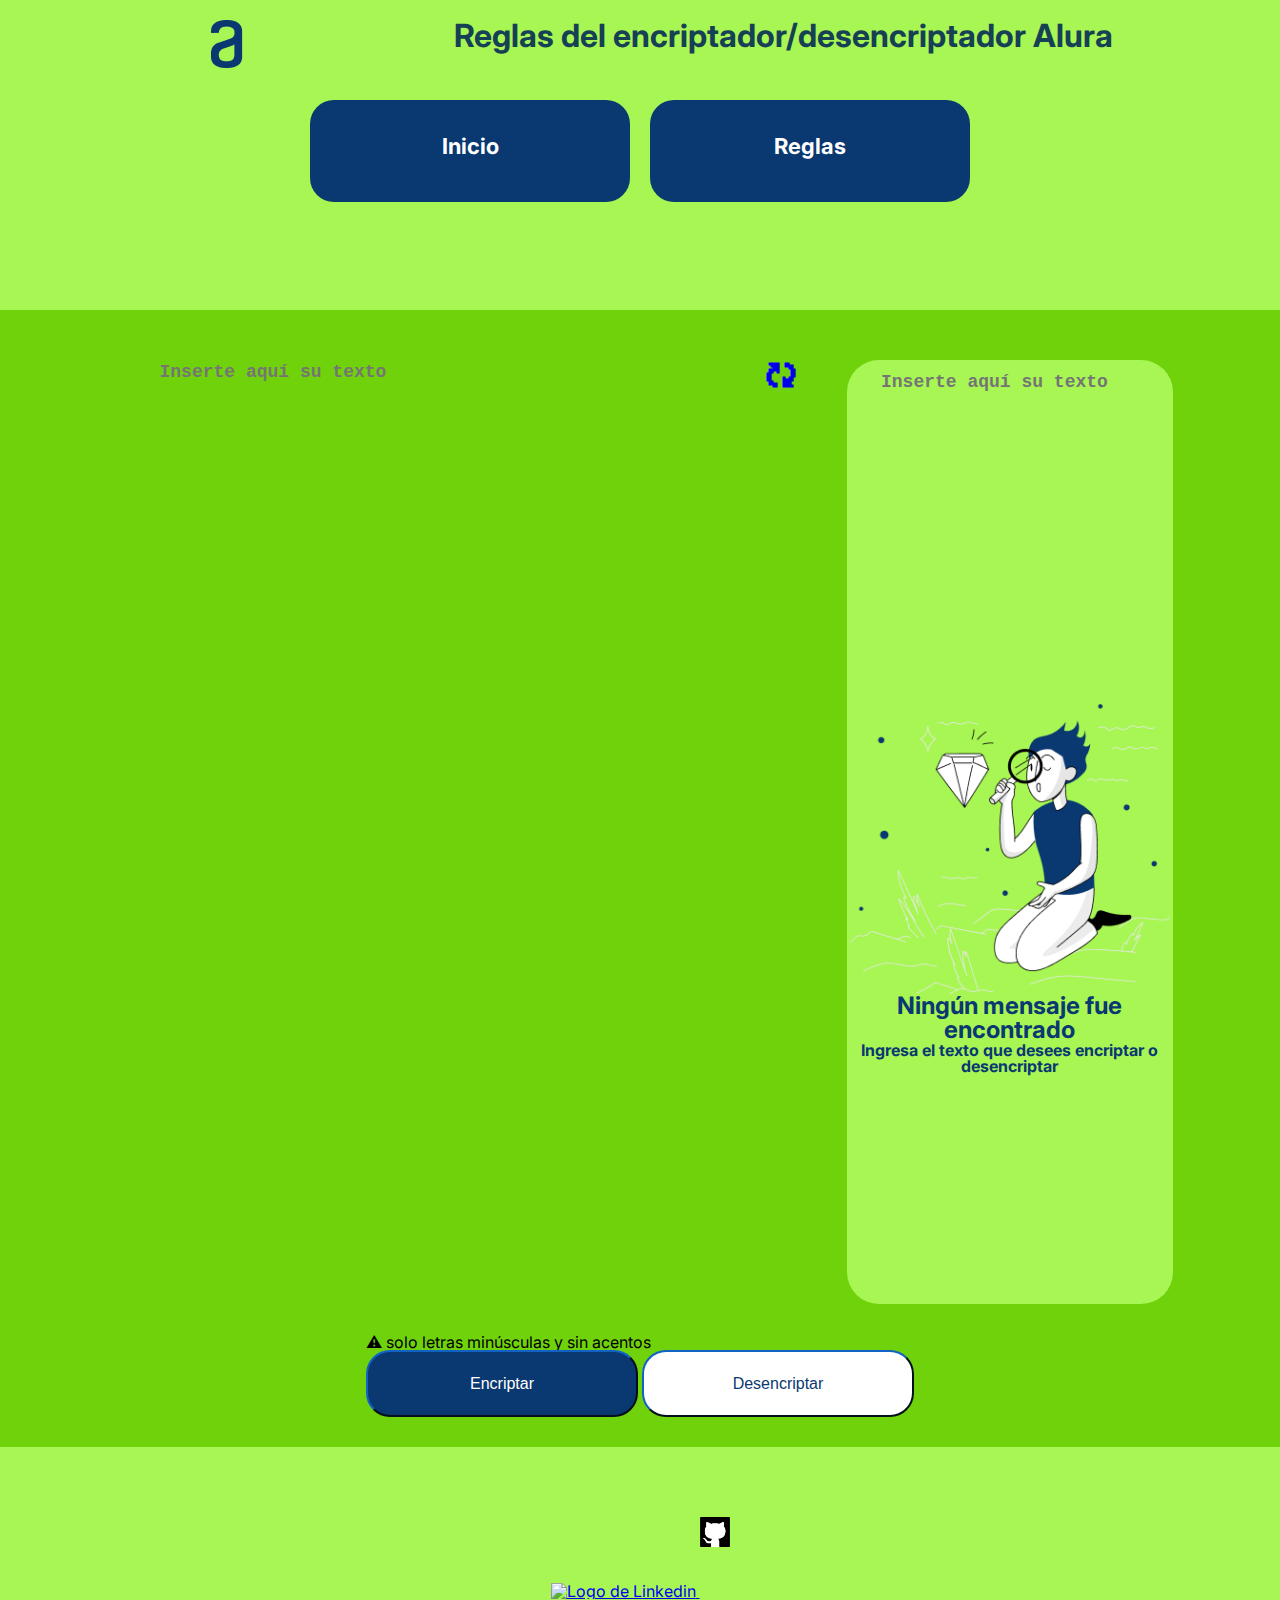
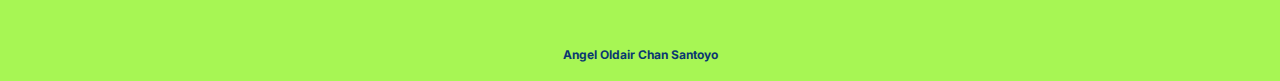
==== index.html @ d200bc90 "Agregando archivos del challenge ONE Encriptar-Desencriptar" ====
<!DOCTYPE html>
<html lang="en">
<head>
    <meta charset="UTF-8">
    <meta http-equiv="X-UA-Compatible" content="IE=edge">
    <meta name="viewport" content="width=device-width, initial-scale=1.0">
    <title>Encriptar/Desencriptar</title> 
    <script src="main.js"></script>
    <link rel="stylesheet" href="reset.css">
    <link rel="stylesheet" href="style.css">
    <link href="https://fonts.googleapis.com/css2?family=Inter:wght@200&display=swap" rel="stylesheet">
</head>
<body>
    <header>
        <div class="container-header">
            <div class="titulos">
                <h2><img src="img/Logo.png" alt="Logotipo de alura"></h2>
                <h1>Reglas del encriptador/desencriptador Alura</h1>

            </div>
            <nav class="barraNavegacion">
                <a href="index.html" class="botonNavegacion">Inicio</a>     
                <a href="reglas.html" class="botonNavegacion">Reglas</a>
    
            </nav>
        </div>
    </header>
    
    <main> 
        <form id="form">
            <textarea id="entrada" rows="" cols="" placeholder="Inserte aquí su texto"  onkeyup="javascript:this.value=this.value.toLowerCase();"></textarea> 
            <a class="recarga" href="index.html">&#128472;</a>
            <div class="rectangulo">
                <textarea id="salida" rows="50" cols="50" placeholder="Inserte aquí su texto" disabled></textarea> 
                <div id="ocultar">
                    <img class="muneco" src="img/Muñeco.png" alt="Muñeco con lupa en mano">

                    <div class="textos">
                        <p class="texto1">Ningún mensaje fue encontrado</p>
                        <p class="texto2">Ingresa el texto que desees encriptar o desencriptar </p>
                        
                    </div>
                </div>
                <div > 
                    <input id="botonCopiarOcultar" class="botonCopiar" type="button" value="Copiar" onclick="copiar()">

                </div>
            </div>

        </form>
        <div>
            <p>⚠ solo letras minúsculas y sin acentos </p>
            
            <div class="cajaBotones">
                <input class="botonDerecho" type="button" value="Encriptar" onclick="mostrarEncriptado()">
                <input class="botonIzquierdo" type="button" value="Desencriptar" onclick="mostrarDesencriptado()"> 
            </div>
        </div>
        
    </main>
    <footer>
        <div>
            <a href="https://www.linkedin.com/in/angel-chan-dwf/" target="_blank"><img class="logos" src="img/logoLinked.png" alt="Logo de Linkedin"> </a>
            <a href="https://github.com/Angel-ChS" target="_blank"><img class="logos" src="img/github.png" alt="Logo de github"> </a>
        </div>
        <div class="parrafos">
            <p>Angel Oldair Chan Santoyo</p>
        </div>
    </footer>
    
</body>
</html>
---- style.css ----
body{
    font-family: 'Inter', sans-serif;
    background: #a7f654;
}

/*------------------------------------------------header---------------------------------------------------------**/
header{
    background: #a7f654;
}
.titulos{
    background: #a7f654;
    display: flex;
    justify-content: space-evenly; 
    margin: 20px 0;
}
.titulos h1{
    color: #164054;
    font-weight: bolder;
    font-size: 2em;
    
}
.barraNavegacion{
    display: flex;
    justify-content: center;
    background: #a7f654; 
    height: 200px;
    margin: 20px 0; 
}

.botonNavegacion{ 
    background: #0A3871;
    color: white;

    font-weight: bolder;
    font-style: inter;
    font-size: 22px;
    text-decoration: none;  
    
    margin: 10px;
    padding: 35px 10px 0px 10px;
    display: flex;
    justify-content: center ;
    width: 300px; /*Ancho*/
    height: 67px; /*largo */
    border-radius: 24px;
    border-color: #0A3871;
    
}
.botonNavegacion:hover{
    box-shadow: 10px 10px 15px 5px black;
    opacity: 0.9;
}

/*------------------------------------------MAIN----------------------------------------------------------------*/
main{
    width: 100%;
    margin: 20px 0;
    padding: 20px 0;
    background: #70d20b;
    display: flex;
    flex-direction: column;
    align-items: center;
} 
.listaReglas{
    color: #0A3871;
    font-weight: bold;
    font-size: 22px;

}
form{
    display: flex;
    align-items: flex-start;
}
#entrada{
    width: 503px;
    height: 200px;
    resize: none;/*Este es para evitar que el textArea se pueda redimensionar*/
    flex-grow: 1; 
    color: #0A3871;
    font-weight: bold;
    margin: 30px 100px;
    font-size: 18px;
    border: none;  
    background: #70d20b;
    
}
.recarga{
    font-weight: bold;
    font-size: 2em;
    text-decoration: none;  
    margin: 30px 0;
}
.rectangulo{
    display: flex; 
    align-items: center;
    flex-direction: column;
    width: 326px;
    height: 944px;
    margin: 30px 50px;
    background: #a7f654;
    border: none;
    border-radius: 32px; 
    
}
#salida{
    width: 262px;
    height: 300px;
    resize: none;/*Este es para evitar que el textArea se pueda redimensionar*/
    margin: 10px 0 10px 5px;
    font-size: 18px;
    font-weight: bold;
    color: #0A3871; 
    background: #a7f654;
    border: none;
}
#ocultar{
    display: flex;
    flex-direction: column;
    align-items: center;
}
.muneco{
    width: 320px;
    margin-top: 20px;
}
.textos{
    display: flex; 
    flex-direction: column;
    align-items: center;
}
.texto1{
    display: flex;
    position: initial;
    font-size: 24px;
    font-weight: bold;
    text-align: center;
    color: #0A3871;
}
.texto2{
    display: flex;
    position: initial;
    font-size: 16px; 
    font-weight: bold;
    color: #0A3871; 
    text-align: center;
}
.botonCopiar{
    display: none;
    width: 272px; 
    height: 67px;
    font-size: 16px;
    font-style: inter; 
    color: #0A3871; 
    background: white;
    border-radius: 24px;
    border-color: #0A3871;
    margin-bottom: 10px;
}

form p{
    color: #0A3871;
    font-size: 12px;
}

.botonDerecho{
    width: 272px;
    height: 67px; 
    font-size: 16px;
    font-style: inter;
    color: white;
    background: #0A3871;  
    border-radius: 24px;
    border-color: #0A3871;
    margin-bottom: 10px;
} 
.botonDerecho:hover{
    box-shadow: 10px 10px 15px 5px black;
    opacity: 0.9;
}
.botonIzquierdo{
    width: 272px;
    height: 67px; 
    font-size: 16px;
    font-style: inter;
    color: #0A3871;
    background: white;
    border-radius: 24px;
    border-color: #0A3871;
    margin-bottom: 10px;
}
.botonIzquierdo:hover{
    box-shadow: 10px 10px 15px 5px black;
    opacity: 0.9;
}

/*-----------------------------------------------------footer-----------------------------------------------*/
footer{
    background: #a7f654; 
    display: flex;
    flex-direction: column;
    align-items: center;
}
.parrafos{
    font-size: 12px;
    font-weight: bold;
    background: #a7f654;
    color: #0A3871;
    display: flex;
    margin-bottom: 20px;
    
}
.logos{
    width: 30px;
    height: 30px;
    margin: 50px 0;

}
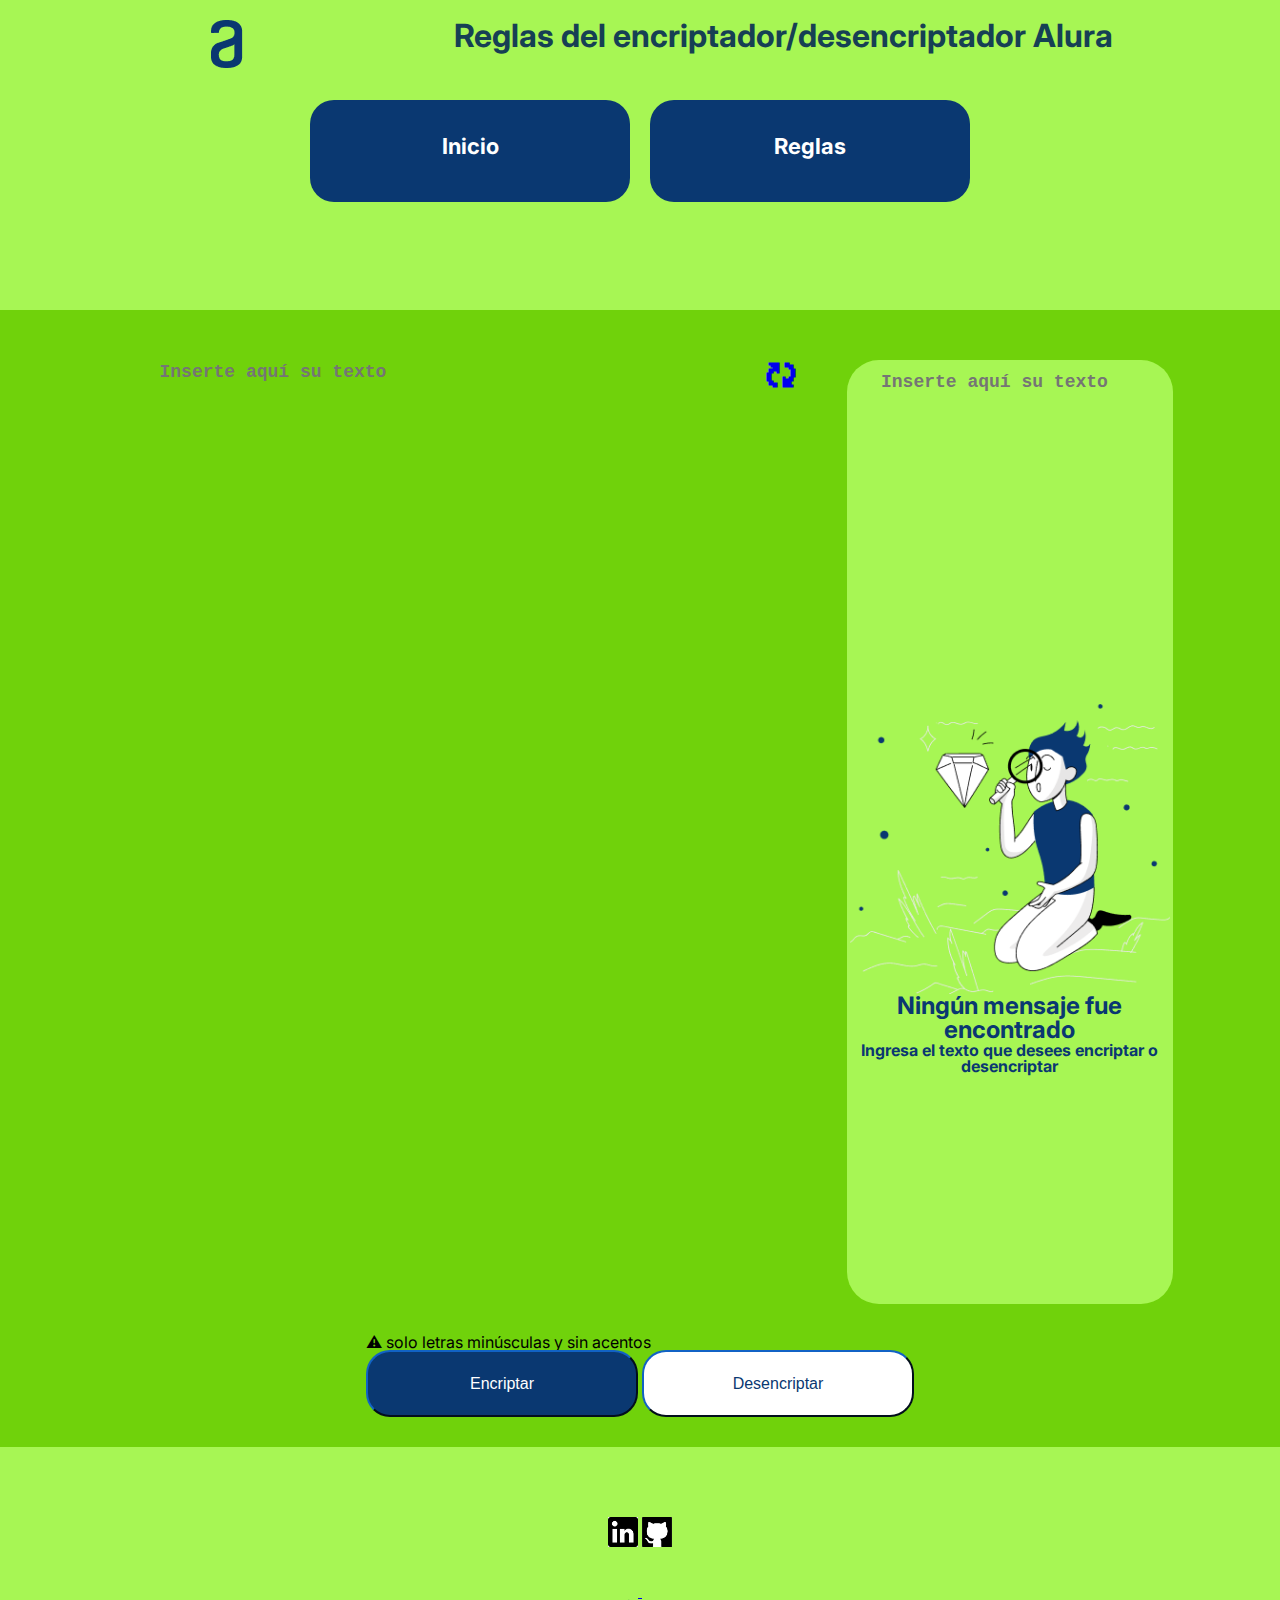
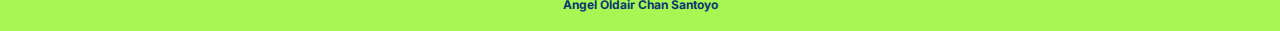
==== commit 5fbe8606: "Se corrigio error en el nombre del logo de linkedin" ====
--- a/index.html
+++ b/index.html
@@ -60,7 +60,7 @@
     </main>
     <footer>
         <div>
-            <a href="https://www.linkedin.com/in/angel-chan-dwf/" target="_blank"><img class="logos" src="img/logoLinked.png" alt="Logo de Linkedin"> </a>
+            <a href="https://www.linkedin.com/in/angel-chan-dwf/" target="_blank"><img class="logos" src="img/LogoLinked.png" alt="Logo de Linkedin"> </a>
             <a href="https://github.com/Angel-ChS" target="_blank"><img class="logos" src="img/github.png" alt="Logo de github"> </a>
         </div>
         <div class="parrafos">
